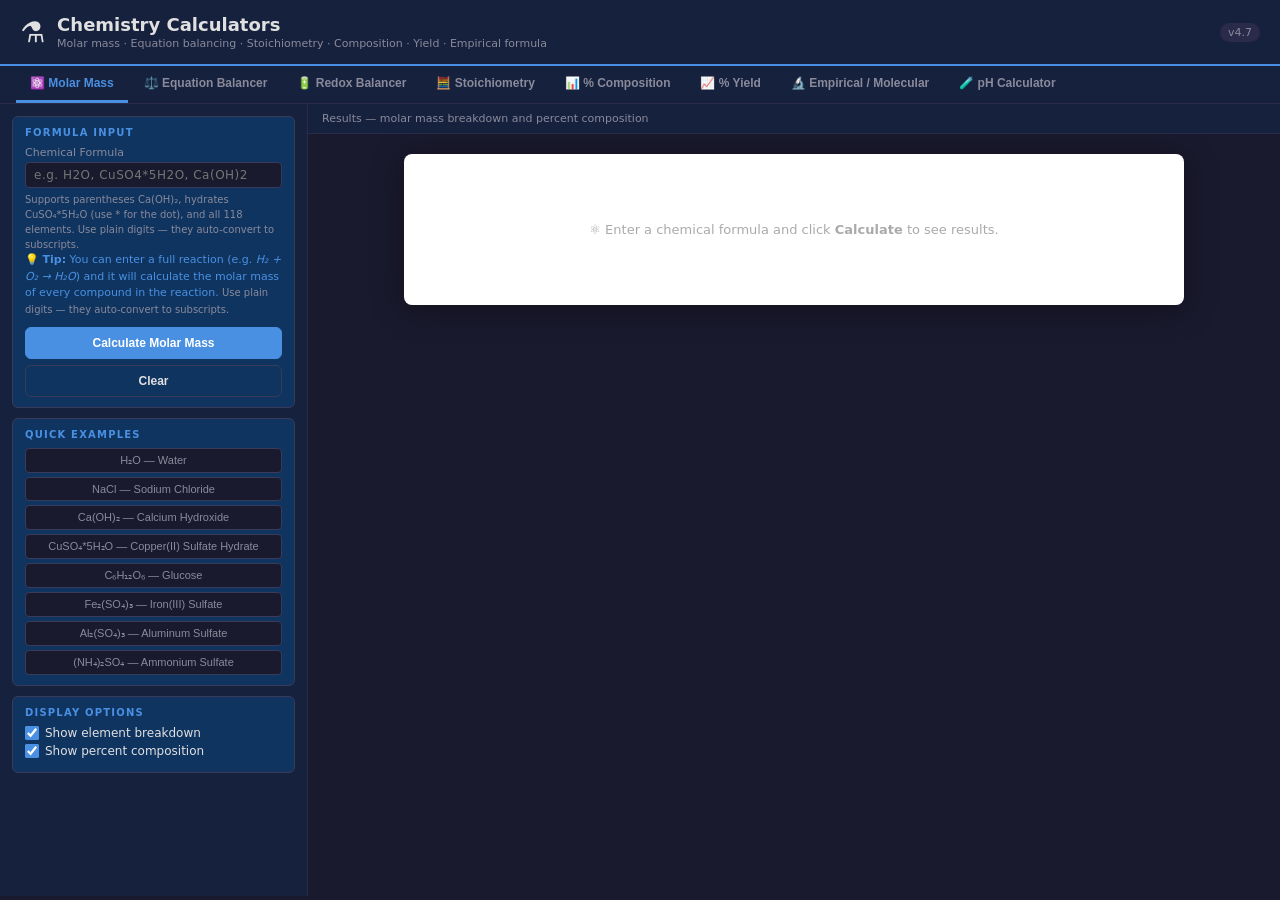
==== index.html @ c06feea4 "Update index.html v4.7" ====
<!-- index.html -->
<!DOCTYPE html>
<html lang="en">
<head>
  <meta charset="UTF-8" />
  <meta name="viewport" content="width=device-width, initial-scale=1.0" />
  <title>Chemistry Calculators</title>
  <link rel="stylesheet" href="styles.css" />
</head>
<body>

<header class="app-header">
  <div class="app-logo">
    <div class="logo-icon">⚗️</div>
    <div class="logo-text">
      <h1>Chemistry Calculators</h1>
      <p>Molar mass · Equation balancing · Stoichiometry · Composition · Yield · Empirical formula</p>
    </div>
  </div>
  <div class="app-version">v4.7</div>
</header>

<nav class="tab-nav">
  <button class="tab-btn active" data-tab="molar-mass">⚛️ Molar Mass</button>
  <button class="tab-btn" data-tab="equation-balancer">⚖️ Equation Balancer</button>
  <button class="tab-btn" data-tab="redox-balancer">🔋 Redox Balancer</button>
  <button class="tab-btn" data-tab="stoichiometry">🧮 Stoichiometry</button>
  <button class="tab-btn" data-tab="percent-composition">📊 % Composition</button>
  <button class="tab-btn" data-tab="percent-yield">📈 % Yield</button>
  <button class="tab-btn" data-tab="empirical-molecular">🔬 Empirical / Molecular</button>
  <button class="tab-btn" data-tab="ph-calculator">🧪 pH Calculator</button>
</nav>

<main class="app-body">

  <section id="tab-molar-mass" class="tab-panel active">
<div class="panel-layout">
  <aside class="controls-panel">

    <div class="control-group">
      <div class="group-title">FORMULA INPUT</div>
      <label>Chemical Formula</label>
      <input type="text" id="mm-formula" class="formula-input"
             placeholder="e.g. H2O, CuSO4*5H2O, Ca(OH)2"
             autocomplete="off" autocorrect="off" spellcheck="false" />
      <div class="mini-note">
        Supports parentheses Ca(OH)₂, hydrates CuSO₄*5H₂O (use * for the dot), and all 118 elements.
        Use plain digits — they auto-convert to subscripts.<br>
        <span style="color:#4a90e2;font-size:11px;">💡 <strong>Tip:</strong> You can enter a full reaction (e.g. <em>H₂ + O₂ → H₂O</em>) and it will calculate the molar mass of every compound in the reaction.</span>
        Use plain digits — they auto-convert to subscripts.
      </div>
      <button class="action-btn primary" onclick="MolarMass.calculate()" style="margin-top:10px;">
        Calculate Molar Mass
      </button>
      <button class="action-btn" onclick="MolarMass.clear()">Clear</button>
    </div>

    <div class="control-group">
      <div class="group-title">QUICK EXAMPLES</div>
      <div style="display:flex;flex-direction:column;gap:4px;">
        <button class="style-btn" onclick="MolarMass.loadExample('H2O')">H₂O — Water</button>
        <button class="style-btn" onclick="MolarMass.loadExample('NaCl')">NaCl — Sodium Chloride</button>
        <button class="style-btn" onclick="MolarMass.loadExample('Ca(OH)2')">Ca(OH)₂ — Calcium Hydroxide</button>
        <button class="style-btn" onclick="MolarMass.loadExample('CuSO4*5H2O')">CuSO₄*5H₂O — Copper(II) Sulfate Hydrate</button>
        <button class="style-btn" onclick="MolarMass.loadExample('C6H12O6')">C₆H₁₂O₆ — Glucose</button>
        <button class="style-btn" onclick="MolarMass.loadExample('Fe2(SO4)3')">Fe₂(SO₄)₃ — Iron(III) Sulfate</button>
        <button class="style-btn" onclick="MolarMass.loadExample('Al2(SO4)3')">Al₂(SO₄)₃ — Aluminum Sulfate</button>
        <button class="style-btn" onclick="MolarMass.loadExample('(NH4)2SO4')">(NH₄)₂SO₄ — Ammonium Sulfate</button>
      </div>
    </div>

    <div class="control-group">
      <div class="group-title">DISPLAY OPTIONS</div>
      <div class="toggle-row">
        <label class="toggle-label">
          <input type="checkbox" id="mm-show-breakdown" checked />
          Show element breakdown
        </label>
      </div>
      <div class="toggle-row">
        <label class="toggle-label">
          <input type="checkbox" id="mm-show-percent" checked />
          Show percent composition
        </label>
      </div>
    </div>

  </aside>

  <div class="preview-panel">
    <div class="preview-label">Results — molar mass breakdown and percent composition</div>
    <div class="results-scroll-wrapper">
      <div class="results-sheet" id="mm-results">
        <div class="placeholder-msg">⚛️ Enter a chemical formula and click <strong>Calculate</strong> to see results.</div>
      </div>
    </div>
  </div>
</div>
  </section>

  <section id="tab-equation-balancer" class="tab-panel">
<div class="panel-layout">
  <aside class="controls-panel">

    <div class="control-group">
      <div class="group-title">EQUATION INPUT</div>
      <div class="mini-note" style="margin-bottom:8px;">
        Paste or type a full equation. Blanks, state symbols, and existing coefficients are ignored automatically.
      </div>
      <textarea id="eb-equation" class="formula-input" rows="4"
        placeholder="e.g. Al4C3 + H2O → CH4 + Al(OH)3"
        autocomplete="off" autocorrect="off" spellcheck="false"
        style="resize:vertical;line-height:1.6;"></textarea>
      <div class="display-divider"></div>
      <button class="action-btn primary" onclick="EqBalancer.balance()">⚖️ Balance Equation</button>
      <button class="action-btn" onclick="EqBalancer.clear()">Clear</button>
    </div>

    <div class="control-group">
      <div class="group-title">QUICK EXAMPLES</div>
      <div style="display:flex;flex-direction:column;gap:4px;">
        <button class="style-btn" onclick="EqBalancer.loadExample('combustion')">Combustion of Methane</button>
        <button class="style-btn" onclick="EqBalancer.loadExample('photosynthesis')">Photosynthesis</button>
        <button class="style-btn" onclick="EqBalancer.loadExample('ironrust')">Iron Rusting</button>
        <button class="style-btn" onclick="EqBalancer.loadExample('haber')">Haber Process (N₂ + H₂)</button>
        <button class="style-btn" onclick="EqBalancer.loadExample('thermite')">Thermite Reaction</button>
        <button class="style-btn" onclick="EqBalancer.loadExample('al4c3')">Al₄C₃ + H₂O (with blanks)</button>
        <button class="style-btn" onclick="EqBalancer.loadExample('fecuso4')">Fe + CuSO₄ (with states)</button>
      </div>
    </div>

    <div class="control-group">
      <div class="group-title">TIPS</div>
      <div class="mini-note">
        • Paste directly from a worksheet — blanks like <strong>___</strong> or <strong>____</strong> are stripped automatically<br>
        • State symbols <strong>(s)</strong>, <strong>(l)</strong>, <strong>(g)</strong>, <strong>(aq)</strong> are ignored<br>
        • Existing coefficients are removed before balancing<br>
        • Use any arrow: <strong>→</strong>, <strong>🡪</strong>, <strong>=&gt;</strong>, or <strong>-&gt;</strong><br>
        • Separate compounds with <strong>+</strong><br>
        • Use parentheses for polyatomic ions: <strong>Ca(OH)2</strong><br>
        • Use <strong>*</strong> for hydrates: <strong>CuSO4*5H2O</strong><br>
        • For redox equations use the <strong>Redox Balancer</strong> tab
      </div>
    </div>

  </aside>

  <div class="preview-panel">
    <div class="preview-label">Results — balanced equation with coefficient verification</div>
    <div class="results-scroll-wrapper">
      <div class="results-sheet" id="eb-results">
        <div class="placeholder-msg">⚖️ Type or paste an equation, then click <strong>Balance Equation</strong>.</div>
      </div>
    </div>
  </div>
</div>
  </section>

  <section id="tab-redox-balancer" class="tab-panel">
<div class="panel-layout">
  <aside class="controls-panel">

    <div class="control-group">
      <div class="group-title">EQUATION INPUT</div>
      <div class="mini-note" style="margin-bottom:8px;">
        Enter the equation below. You can enter either a <strong>molecular equation</strong> (with state symbols) or a <strong>net ionic equation</strong> (with charges in curly braces).
      </div>
      <textarea id="rx-equation" class="formula-input" rows="4"
        placeholder="e.g. Zn(s) + CuSO4(aq) → ZnSO4(aq) + Cu(s)"
        autocomplete="off" autocorrect="off" spellcheck="false"
        style="resize:vertical;line-height:1.6;"></textarea>
      <div class="mini-note" style="margin-top:6px;background:rgba(74,144,226,0.08);border:1px solid rgba(74,144,226,0.2);border-radius:4px;padding:8px;line-height:1.8;overflow:hidden;">
        <strong>Writing ion charges:</strong> Put the charge in curly braces <span style="font-family:'Courier New',monospace;font-size:12px;color:var(--accent);">{ }</span> directly after the formula:<br>
        <span style="font-family:'Courier New',monospace;font-size:11px;color:var(--accent);display:block;word-break:break-all;margin-top:2px;">I3{-1} · S2O3{2-} · Fe{2+} · MnO4{-} · NH4{+}</span>
        <span style="display:block;margin-top:4px;"><strong>State symbols:</strong> <span style="font-family:'Courier New',monospace;font-size:11px;">(s) (l) (g) (aq)</span></span>
        <span style="display:block;"><strong>Arrow:</strong> <span style="font-family:'Courier New',monospace;font-size:11px;">→</span> or <span style="font-family:'Courier New',monospace;font-size:11px;">-></span> &nbsp;|&nbsp; <strong>Submit:</strong> Ctrl+Enter</span>
      </div>
      <div class="display-divider"></div>
      <label>Reaction Medium</label>
      <div class="btn-group" style="margin-top:4px;">
        <button class="style-btn active" id="rx-acid-btn" onclick="RedoxBalancer.setMedium('acidic')">Acidic (H⁺)</button>
        <button class="style-btn" id="rx-base-btn" onclick="RedoxBalancer.setMedium('basic')">Basic (OH⁻)</button>
      </div>
      <div class="display-divider"></div>
      <button class="action-btn primary" onclick="RedoxBalancer.balance()">🔋 Balance Redox Equation</button>
      <button class="action-btn" onclick="RedoxBalancer.clear()">Clear</button>
    </div>

    <div class="control-group">
      <div class="group-title">QUICK EXAMPLES</div>
      <div style="display:flex;flex-direction:column;gap:4px;">
        <button class="style-btn" onclick="RedoxBalancer.loadExample('zncu')">Zn + CuSO₄ (molecular)</button>
        <button class="style-btn" onclick="RedoxBalancer.loadExample('feag')">Cu + AgNO₃ (molecular)</button>
        <button class="style-btn" onclick="RedoxBalancer.loadExample('ironrust')">Fe + HCl (molecular)</button>
        <button class="style-btn" onclick="RedoxBalancer.loadExample('i3s2o3')">I₃⁻ + S₂O₃²⁻ (net ionic)</button>
        <button class="style-btn" onclick="RedoxBalancer.loadExample('femn')">Fe²⁺ + MnO₄⁻ (net ionic)</button>
      </div>
    </div>

    <div class="control-group">
      <div class="group-title">HOW TO ENTER IONS</div>
      <div class="mini-note">
        <strong>Always use curly braces for charges:</strong><br><br>
        <table style="width:100%;font-size:11px;border-collapse:collapse;">
          <tr><td style="color:var(--accent);padding:2px 0;font-family:monospace;">I3{-1}</td><td style="color:var(--text-dim);padding:2px 4px;">triiodide, I<sub>3</sub><sup>−</sup></td></tr>
          <tr><td style="color:var(--accent);padding:2px 0;font-family:monospace;">S2O3{2-}</td><td style="color:var(--text-dim);padding:2px 4px;">thiosulfate, S<sub>2</sub>O<sub>3</sub><sup>2−</sup></td></tr>
          <tr><td style="color:var(--accent);padding:2px 0;font-family:monospace;">MnO4{-}</td><td style="color:var(--text-dim);padding:2px 4px;">permanganate, MnO<sub>4</sub><sup>−</sup></td></tr>
          <tr><td style="color:var(--accent);padding:2px 0;font-family:monospace;">Fe{2+}</td><td style="color:var(--text-dim);padding:2px 4px;">iron(II) ion, Fe<sup>2+</sup></td></tr>
          <tr><td style="color:var(--accent);padding:2px 0;font-family:monospace;">Cr2O7{2-}</td><td style="color:var(--text-dim);padding:2px 4px;">dichromate, Cr<sub>2</sub>O<sub>7</sub><sup>2−</sup></td></tr>
          <tr><td style="color:var(--accent);padding:2px 0;font-family:monospace;">NH4{+}</td><td style="color:var(--text-dim);padding:2px 4px;">ammonium, NH<sub>4</sub><sup>+</sup></td></tr>
        </table>
        <br>Neutral compounds like <span style="color:var(--accent);font-family:monospace;">CuSO4</span>, <span style="color:var(--accent);font-family:monospace;">Fe</span>, <span style="color:var(--accent);font-family:monospace;">H2O</span> need no braces.<br><br>
        • Solubility rules auto-applied to molecular (aq) equations<br>
        • Spectator ions cancelled automatically<br>
        • Fractional oxidation states supported (e.g. I<sub>3</sub><sup>−</sup> = −⅓)
      </div>
    </div>

  </aside>

  <div class="preview-panel">
    <div class="preview-label">Results — step-by-step half-reaction method</div>
    <div class="results-scroll-wrapper">
      <div class="results-sheet" id="rx-results">
        <div class="placeholder-msg">🔋 Enter a molecular equation with state symbols and click <strong>Balance Redox Equation</strong>.</div>
      </div>
    </div>
  </div>
</div>
  </section>

  <section id="tab-stoichiometry" class="tab-panel">
<div class="stoi-fullpage">

  <!-- ── EQUATION INPUT ── -->
  <div class="stoi-section">
    <div class="stoi-section-title">Step 1: Enter Chemical Equation</div>
    <div class="stoi-hint">Paste or type a full equation. Blanks, state symbols, and existing coefficients are stripped automatically.<br>
      <span style="color:#1a56a8;font-size:11px;">
        Examples you can type:<br>
        &nbsp;• <code>H2 + O2 → H2O</code><br>
        &nbsp;• <code>___Al4C3 + ___H2O → ___CH4 + ___Al(OH)3</code><br>
        &nbsp;• <code>Fe(s) + CuSO4(aq) → Fe2(SO4)3(aq) + Cu(s)</code><br>
        &nbsp;• Use <code>→</code> or <code>-></code> for the arrow &nbsp;|&nbsp; Ctrl+Enter to balance
      </span>
    </div>
    <div class="stoi-eq-row">
      <textarea id="stoi-eq-input" class="stoi-eq-textarea formula-input"
        placeholder="e.g. H2 + O2 → H2O   or   ___Al4C3 + ___H2O → ___CH4 + ___Al(OH)3"
        autocomplete="off" autocorrect="off" spellcheck="false" rows="2"></textarea>
      <button class="stoi-balance-btn" onclick="Stoichiometry.balanceStep()">⚖️ Balance</button>
    </div>
    <div id="stoi-balanced-display" style="display:none;">
      <div class="stoi-balanced-label">Balanced Equation:</div>
      <div class="stoi-balanced-eq" id="stoi-balanced-eq"></div>
    </div>
  </div>

  <!-- ── MODE TOGGLE ── -->
  <div class="stoi-section" id="stoi-mode-section" style="display:none;">
    <div class="stoi-section-title">Step 2: Select Calculation Mode</div>
    <div class="stoi-mode-toggle-row">
      <span class="stoi-mode-label" id="stoi-label-standard">Standard Stoichiometry</span>
      <label class="toggle-switch" style="margin:0 10px;">
        <input type="checkbox" id="stoi-mode-chk" onchange="Stoichiometry.onModeToggle()" />
        <span class="toggle-slider"></span>
      </label>
      <span class="stoi-mode-label" id="stoi-label-limiting">Limiting Reactant</span>
    </div>
  </div>

  <!-- ── STANDARD MODE INPUTS ── -->
  <div class="stoi-section" id="stoi-standard-section" style="display:none;">
    <div class="stoi-section-title">Step 3: Enter Known Quantity</div>
    <div class="stoi-input-grid">
      <div class="stoi-input-cell">
        <label class="stoi-lbl">Given Compound</label>
        <select id="stoi-given-sel" class="stoi-select"></select>
      </div>
      <div class="stoi-input-cell">
        <label class="stoi-lbl">Amount</label>
        <input type="number" id="stoi-given-amt" class="stoi-num-input" min="0" step="any" placeholder="0" />
      </div>
      <div class="stoi-input-cell">
        <label class="stoi-lbl">Unit</label>
        <div class="stoi-radio-row">
          <label class="stoi-radio"><input type="radio" name="stoi-unit" value="mol" checked /> mol</label>
          <label class="stoi-radio"><input type="radio" name="stoi-unit" value="g" /> g</label>
          <label class="stoi-radio"><input type="radio" name="stoi-unit" value="kg" /> kg</label>
        </div>
      </div>
      <div class="stoi-input-cell">
        <label class="stoi-lbl">Round to</label>
        <div style="display:flex;align-items:center;gap:6px;">
          <input type="number" id="stoi-sig-figs" class="stoi-num-input" value="4" min="1" max="10" step="1" style="width:60px;" />
          <span style="font-size:12px;color:#8a8a9a;">decimal places</span>
        </div>
      </div>
    </div>
    <button class="stoi-calc-btn" onclick="Stoichiometry.calculateStandard()">🧮 Calculate Stoichiometry</button>
  </div>

  <!-- ── LIMITING MODE INPUTS ── -->
  <div class="stoi-section" id="stoi-limiting-section" style="display:none;">
    <div class="stoi-section-title">Step 3: Enter Available Amounts for Each Reactant</div>
    <div class="stoi-hint">Enter how much of each reactant you have available.</div>
    <div id="stoi-limit-inputs-container"></div>
    <div class="stoi-input-grid" style="margin-top:10px;">
      <div class="stoi-input-cell">
        <label class="stoi-lbl">Round to</label>
        <div style="display:flex;align-items:center;gap:6px;">
          <input type="number" id="stoi-limit-sig-figs" class="stoi-num-input" value="4" min="1" max="10" step="1" style="width:60px;" />
          <span style="font-size:12px;color:#8a8a9a;">decimal places</span>
        </div>
      </div>
    </div>
    <button class="stoi-calc-btn" onclick="Stoichiometry.calculateLimiting()">🧮 Calculate Limiting Reactant</button>
  </div>

  <!-- ── RESULTS ── -->
  <div id="stoi-results-section" style="display:none;">
    <div class="stoi-section">
      <div id="stoi-results-content"></div>
      <div style="margin-top:12px;text-align:right;">
        <button class="stoi-export-btn" onclick="Stoichiometry.exportPNG()">⬇ Export Results as PNG</button>
      </div>
    </div>
  </div>

  <!-- ── PERCENT YIELD ── -->
  <div class="stoi-section" style="margin-top:4px;" id="py-stoi-section">
    <div class="stoi-section-title">📈 Percent Yield Calculator</div>

    <!-- Shown after stoichiometry runs -->
    <div id="py-from-stoi" style="display:none;">
      <div class="stoi-hint" style="margin-bottom:10px;">
        Theoretical yields from your stoichiometry calculation are shown below.
        Enter the <strong>actual yield</strong> for each product to calculate % yield.
      </div>
      <div id="py-product-table"></div>
      <button class="stoi-calc-btn" onclick="Stoichiometry.pyCalcFromStoi()" style="margin-top:10px;">📈 Calculate % Yield</button>
      <div id="py-stoi-results" style="margin-top:12px;"></div>
      <div style="margin-top:8px;">
        <button class="stoi-export-btn" onclick="Stoichiometry.pySetManual()" style="font-size:11px;">
          ✏️ Switch to manual entry instead
        </button>
      </div>
    </div>

    <!-- Manual entry (default, or when no stoichiometry data) -->
    <div id="py-manual" style="display:none;">
      <div class="stoi-hint">Enter any two values to solve for the third.</div>
      <div style="display:flex;gap:8px;flex-wrap:wrap;margin-bottom:12px;">
        <button class="style-btn active" id="py-mode-yield"       onclick="Stoichiometry.pySetMode('yield')"       style="flex:1;min-width:120px;">Solve: % Yield</button>
        <button class="style-btn"        id="py-mode-actual"      onclick="Stoichiometry.pySetMode('actual')"      style="flex:1;min-width:120px;">Solve: Actual Yield</button>
        <button class="style-btn"        id="py-mode-theoretical" onclick="Stoichiometry.pySetMode('theoretical')" style="flex:1;min-width:120px;">Solve: Theoretical Yield</button>
      </div>
      <div id="py-fields-stoi"></div>
      <button class="stoi-calc-btn" onclick="Stoichiometry.pyCalculate()" style="margin-top:8px;">📈 Calculate % Yield</button>
      <div id="py-results-stoi" style="margin-top:12px;"></div>
    </div>

    <!-- Placeholder before any calculation -->
    <div id="py-placeholder">
      <div class="stoi-hint" style="color:#888;">
        Run a stoichiometry calculation above and the theoretical yields will appear here automatically —
        or use manual entry below.
      </div>
      <button class="stoi-calc-btn" onclick="Stoichiometry.pySetManual()" style="margin-top:10px;background:#555;">✏️ Enter Yields Manually</button>
    </div>
  </div>

</div>
  </section>

  <section id="tab-percent-composition" class="tab-panel">
<div class="panel-layout">
  <aside class="controls-panel">

    <div class="control-group">
      <div class="group-title">FORMULA INPUT</div>
      <label>Chemical Formula</label>
      <input type="text" id="pc-formula" class="formula-input"
             placeholder="e.g. H2O, Fe2O3, CuSO4*5H2O"
             autocomplete="off" spellcheck="false" />
      <div class="mini-note">Use * for hydrates: CuSO₄*5H₂O</div>
      <button class="action-btn primary" onclick="PercentComposition.calculate()" style="margin-top:10px;">
        📊 Calculate % Composition
      </button>
      <button class="action-btn" onclick="PercentComposition.clear()">Clear</button>
    </div>

    <div class="control-group">
      <div class="group-title">QUICK EXAMPLES</div>
      <div style="display:flex;flex-direction:column;gap:4px;">
        <button class="style-btn" onclick="PercentComposition.loadExample('H2O')">H₂O — Water</button>
        <button class="style-btn" onclick="PercentComposition.loadExample('CO2')">CO₂ — Carbon Dioxide</button>
        <button class="style-btn" onclick="PercentComposition.loadExample('Fe2O3')">Fe₂O₃ — Iron(III) Oxide</button>
        <button class="style-btn" onclick="PercentComposition.loadExample('C6H12O6')">C₆H₁₂O₆ — Glucose</button>
        <button class="style-btn" onclick="PercentComposition.loadExample('Ca3(PO4)2')">Ca₃(PO₄)₂ — Calcium Phosphate</button>
        <button class="style-btn" onclick="PercentComposition.loadExample('(NH4)2SO4')">(NH₄)₂SO₄ — Ammonium Sulfate</button>
      </div>
    </div>

    <div class="control-group">
      <div class="group-title">ABOUT</div>
      <div class="mini-note">
        Percent composition tells you the percentage by mass of each element in a compound.<br><br>
        <strong>Formula:</strong><br>
        % = (mass of element / molar mass) × 100
      </div>
    </div>

  </aside>

  <div class="preview-panel">
    <div class="preview-label">Results — percent composition by mass</div>
    <div class="results-scroll-wrapper">
      <div class="results-sheet" id="pc-results">
        <div class="placeholder-msg">📊 Enter a chemical formula and click <strong>Calculate % Composition</strong>.</div>
      </div>
    </div>
  </div>
</div>
  </section>

  <section id="tab-percent-yield" class="tab-panel">
<div class="panel-layout">
  <aside class="controls-panel">
    <div class="control-group">
      <div class="group-title">CALCULATION MODE</div>
      <label>Solve For</label>
      <div class="btn-group" style="margin-top:4px;">
        <button class="style-btn active" id="py-mode-yield"        onclick="PercentYield.setMode('yield')">% Yield</button>
        <button class="style-btn"        id="py-mode-actual"       onclick="PercentYield.setMode('actual')">Actual Yield</button>
        <button class="style-btn"        id="py-mode-theoretical"  onclick="PercentYield.setMode('theoretical')">Theoretical Yield</button>
      </div>
    </div>
    <div class="control-group" id="py-fields"><!-- Dynamically built --></div>
    <button class="action-btn primary" onclick="PercentYield.calculate()" style="margin-top:4px;">📈 Calculate</button>
    <button class="action-btn" onclick="PercentYield.clear()">Clear</button>
    <div class="control-group">
      <div class="group-title">ABOUT</div>
      <div class="mini-note">
        <strong>% Yield = (Actual / Theoretical) × 100</strong><br><br>
        • <strong>Theoretical yield</strong> — maximum possible based on stoichiometry<br>
        • <strong>Actual yield</strong> — amount collected from the experiment<br>
        • <strong>% Yield</strong> — how efficient the reaction was<br><br>
        Enter any two values to solve for the third.
      </div>
    </div>
    <div class="control-group">
      <div class="group-title">QUICK EXAMPLES</div>
      <div style="display:flex;flex-direction:column;gap:4px;">
        <button class="style-btn" onclick="PercentYield.loadExample('ex1')">Actual=4.6g, Theoretical=5.0g</button>
        <button class="style-btn" onclick="PercentYield.loadExample('ex2')">% Yield=85%, Theoretical=12.0g</button>
        <button class="style-btn" onclick="PercentYield.loadExample('ex3')">Actual=9.8g, % Yield=72%</button>
      </div>
    </div>
  </aside>
  <div class="preview-panel">
    <div class="preview-label">Results — percent yield calculation</div>
    <div class="results-scroll-wrapper">
      <div class="results-sheet" id="py-results">
        <div class="placeholder-msg">📈 Select what to solve for, enter two known values, and click <strong>Calculate</strong>.</div>
      </div>
    </div>
  </div>
</div>
  </section>

  <section id="tab-empirical-molecular" class="tab-panel">
<div class="panel-layout">
  <aside class="controls-panel">

    <div class="control-group">
      <div class="group-title">INPUT MODE</div>
      <div class="btn-group">
        <button class="style-btn active" id="em-mode-pct"  onclick="EmpiricalMolecular.setMode('percent')">% by Mass</button>
        <button class="style-btn" id="em-mode-mass" onclick="EmpiricalMolecular.setMode('mass')">Actual Mass (g)</button>
      </div>
      <div class="mini-note" id="em-mode-note" style="margin-top:6px;">
        Enter the percent by mass of each element. Values should add up to ~100%.
      </div>
    </div>

    <div class="control-group">
      <div class="group-title">ELEMENT DATA</div>
      <div style="display:grid;grid-template-columns:60px 1fr 28px;gap:4px;margin-bottom:4px;">
        <span style="font-size:10px;color:var(--text-dim);font-weight:700;text-transform:uppercase;letter-spacing:0.5px;">Element</span>
        <span style="font-size:10px;color:var(--text-dim);font-weight:700;text-transform:uppercase;letter-spacing:0.5px;" id="em-col-header">% by Mass</span>
        <span></span>
      </div>
      <div id="em-element-rows"></div>
      <button class="action-btn" onclick="EmpiricalMolecular.addRow()">＋ Add Element</button>
    </div>

    <div class="control-group">
      <div class="group-title">MOLECULAR FORMULA (optional)</div>
      <div class="mini-note" style="margin-bottom:6px;">If you know the molar mass of the compound, enter it to also find the molecular formula.</div>
      <label>Molar Mass of Compound (g/mol)</label>
      <input type="number" id="em-molar-mass" placeholder="e.g. 180" min="0" step="0.001" />
      <div class="mini-note">Leave blank to calculate empirical formula only.</div>
    </div>

    <button class="action-btn primary" onclick="EmpiricalMolecular.calculate()">🔬 Calculate</button>
    <button class="action-btn" onclick="EmpiricalMolecular.clear()">Clear</button>

    <div class="control-group">
      <div class="group-title">QUICK EXAMPLES</div>
      <div style="display:flex;flex-direction:column;gap:4px;">
        <button class="style-btn" onclick="EmpiricalMolecular.loadExample('water')">H₂O from % mass</button>
        <button class="style-btn" onclick="EmpiricalMolecular.loadExample('glucose')">Glucose (C₆H₁₂O₆)</button>
        <button class="style-btn" onclick="EmpiricalMolecular.loadExample('empirical')">CH₂ (empirical only)</button>
        <button class="style-btn" onclick="EmpiricalMolecular.loadExample('feo')">Iron Oxide</button>
      </div>
    </div>

  </aside>

  <div class="preview-panel">
    <div class="preview-label">Results — empirical and molecular formula from composition data</div>
    <div class="results-scroll-wrapper">
      <div class="results-sheet" id="em-results">
        <div class="placeholder-msg">🔬 Enter element data and click <strong>Calculate</strong> to find the empirical formula.</div>
      </div>
    </div>
  </div>
</div>
  </section>

  <section id="tab-ph-calculator" class="tab-panel">
<div class="panel-layout">
  <aside class="controls-panel">

    <div class="control-group">
      <div class="group-title">CALCULATION MODE</div>
      <div style="display:flex;flex-direction:column;gap:4px;">
        <button class="style-btn active" id="ph-mode-smart"       onclick="PhCalculator.setMode('smart')" style="background:var(--accent);color:#fff;border-color:var(--accent);">🔍 Smart Mode</button>
        <div class="display-divider" style="margin:2px 0;"></div>
        <button class="style-btn"        id="ph-mode-strong-acid"  onclick="PhCalculator.setMode('strong-acid')">Strong Acid</button>
        <button class="style-btn"        id="ph-mode-strong-base"  onclick="PhCalculator.setMode('strong-base')">Strong Base</button>
        <button class="style-btn"        id="ph-mode-weak-acid"    onclick="PhCalculator.setMode('weak-acid')">Weak Acid</button>
        <button class="style-btn"        id="ph-mode-weak-base"    onclick="PhCalculator.setMode('weak-base')">Weak Base</button>
        <button class="style-btn"        id="ph-mode-buffer"       onclick="PhCalculator.setMode('buffer')">Buffer Solution</button>
        <button class="style-btn"        id="ph-mode-titration"    onclick="PhCalculator.setMode('titration')">Titration Curve</button>
      </div>
    </div>

    <div class="control-group">
      <div class="group-title">INPUTS</div>
      <div id="ph-input-fields"></div>
    </div>

    <button class="action-btn primary" onclick="PhCalculator.calculate()">🧪 Calculate</button>
    <button class="action-btn" onclick="PhCalculator.clearAll()">Clear</button>

    <div class="control-group">
      <div class="group-title">REFERENCE</div>
      <div class="mini-note">
        <strong>Key relationships:</strong><br>
        pH + pOH = 14.00<br>
        Ka × Kb = Kw = 1.0 × 10⁻¹⁴<br>
        pKa + pKb = 14.00<br>
        pH = −log[H₃O⁺]<br>
        pOH = −log[OH⁻]<br><br>
        <strong>Scientific notation:</strong><br>
        Enter 1.8 × 10⁻⁵ as <code>1.8e-5</code>
      </div>
    </div>

  </aside>

  <div class="preview-panel">
    <div class="preview-label">Results — pH, pOH, Ka, Kb, and step-by-step solution</div>
    <div class="results-scroll-wrapper">
      <div class="results-sheet" id="ph-results">
        <div class="placeholder-msg">🧪 Select a calculation mode, fill in the fields, and click <strong>Calculate</strong>.</div>
      </div>
    </div>
  </div>
</div>
  </section>

</main>

<div id="alert-container"></div>

<script src="formula-parser.js"></script>
<script src="app.js"></script>
<script src="molar-mass.js"></script>
<script src="equation-balancer.js"></script>
<script src="redox-engine.js"></script>
<script src="redox-balancer.js"></script>
<script src="stoichiometry.js"></script>
<script src="percent-composition.js"></script>
<script src="percent-yield.js"></script>
<script src="empirical-molecular.js"></script>
<script src="color-picker.js"></script>
<script src="ph-calculator.js"></script>

</body>
</html>
---- styles.css ----
/* styles.css */
:root {
  --bg: #1a1a2e;
  --surface: #16213e;
  --surface2: #0f3460;
  --accent: #4a90e2;
  --accent2: #e94560;
  --text: #e0e0e0;
  --text-dim: #8a8a9a;
  --border: #2a2a4a;
  --border2: #3a3a5a;
  --green: #4caf50;
  --yellow: #ffc107;
  --red: #ef5350;
  --radius: 6px;
}

* { box-sizing: border-box; margin: 0; padding: 0; }
sub, sup { font-size: 75%; line-height: 0; position: relative; vertical-align: baseline; }
sub { bottom: -0.25em; }
sup { top: -0.5em; }

body {
  background: var(--bg);
  color: var(--text);
  font-family: 'Segoe UI', system-ui, sans-serif;
  font-size: 13px;
  min-height: 100vh;
}

/* ── HEADER ── */
.app-header {
  background: var(--surface);
  border-bottom: 2px solid var(--accent);
  padding: 14px 20px;
  display: flex;
  align-items: center;
  justify-content: space-between;
}
.app-logo { display: flex; align-items: center; gap: 12px; }
.logo-icon { font-size: 28px; }
.logo-text h1 { font-size: 18px; font-weight: 700; color: var(--text); }
.logo-text p { font-size: 11px; color: var(--text-dim); margin-top: 2px; }
.app-version {
  font-size: 11px; color: var(--text-dim);
  background: var(--border); padding: 3px 8px; border-radius: 10px;
}

/* ── TAB NAV ── */
.tab-nav {
  background: var(--surface);
  border-bottom: 1px solid var(--border);
  padding: 0 16px;
  display: flex;
  gap: 2px;
  overflow-x: auto;
  flex-shrink: 0;
}
.tab-nav::-webkit-scrollbar { height: 3px; }
.tab-nav::-webkit-scrollbar-thumb { background: var(--border2); border-radius: 2px; }

.tab-btn {
  background: none;
  border: none;
  border-bottom: 3px solid transparent;
  color: var(--text-dim);
  font-size: 12px;
  font-weight: 600;
  padding: 10px 14px;
  cursor: pointer;
  white-space: nowrap;
  transition: color 0.15s, border-color 0.15s;
}
.tab-btn:hover { color: var(--text); }
.tab-btn.active { color: var(--accent); border-bottom-color: var(--accent); }

/* ── APP BODY ── */
.app-body {
  height: calc(100vh - 65px - 43px);
  overflow: hidden;
}

.tab-panel { display: none; height: 100%; overflow: hidden; }
.tab-panel.active { display: block; }
.tab-panel > div { height: 100%; }

/* Stoichiometry tab scrolls instead of clipping */
#tab-stoichiometry { overflow-y: auto; }
#tab-stoichiometry > div { height: auto; min-height: 100%; }

/* ── PANEL LAYOUT ── */
.panel-layout {
  display: flex;
  height: 100%;
  overflow: hidden;
}

/* ── SIDEBAR ── */
.controls-panel {
  width: 308px;
  min-width: 308px;
  background: var(--surface);
  border-right: 1px solid var(--border);
  overflow-y: scroll;
  padding: 12px;
  display: flex;
  flex-direction: column;
  gap: 10px;
}
.controls-panel::-webkit-scrollbar { width: 6px; }
.controls-panel::-webkit-scrollbar-track { background: rgba(0,0,0,0.3); border-radius: 3px; }
.controls-panel::-webkit-scrollbar-thumb { background: var(--border2); border-radius: 3px; }
.controls-panel::-webkit-scrollbar-thumb:hover { background: var(--accent); }

/* ── CONTROL GROUPS ── */
.control-group {
  background: var(--surface2);
  border: 1px solid var(--border2);
  border-radius: var(--radius);
  padding: 10px 12px;
}
.group-title {
  font-size: 10px;
  font-weight: 700;
  letter-spacing: 1.2px;
  color: var(--accent);
  margin-bottom: 8px;
  text-transform: uppercase;
}

label {
  display: block;
  font-size: 11px;
  color: var(--text-dim);
  margin-bottom: 3px;
  margin-top: 6px;
}
label:first-of-type { margin-top: 0; }

input[type="number"],
input[type="text"],
select,
textarea {
  width: 100%;
  background: var(--bg);
  border: 1px solid var(--border2);
  border-radius: 4px;
  color: var(--text);
  font-size: 12px;
  padding: 5px 8px;
  outline: none;
  font-family: inherit;
}
input[type="number"]:focus,
input[type="text"]:focus,
select:focus,
textarea:focus { border-color: var(--accent); }
select option { background: var(--bg); }
textarea { resize: vertical; min-height: 60px; }

.two-col { display: grid; grid-template-columns: 1fr 1fr; gap: 8px; }
.three-col { display: grid; grid-template-columns: 1fr 1fr 1fr; gap: 6px; }

.slider-input-row { display: flex; align-items: center; gap: 6px; }
.slider-input-row input[type="range"] { flex: 1; accent-color: var(--accent); min-width: 0; }
.slider-input-row input[type="number"] { width: 54px; min-width: 54px; flex-shrink: 0; }

.toggle-label {
  display: flex;
  align-items: center;
  gap: 6px;
  font-size: 12px;
  color: var(--text);
  cursor: pointer;
}
.toggle-label input[type="checkbox"] { accent-color: var(--accent); width: 14px; height: 14px; }
.toggle-row { margin-bottom: 4px; }

/* ── BUTTONS ── */
.action-btn {
  width: 100%;
  background: var(--surface2);
  border: 1px solid var(--border2);
  color: var(--text);
  border-radius: var(--radius);
  padding: 8px;
  font-size: 12px;
  font-weight: 600;
  cursor: pointer;
  margin-top: 6px;
  transition: background 0.15s;
}
.action-btn:hover { background: var(--border2); }
.action-btn.primary {
  background: var(--accent);
  color: #fff;
  border-color: var(--accent);
}
.action-btn.primary:hover { background: #357abd; }
.action-btn.danger {
  background: var(--accent2);
  color: #fff;
  border-color: var(--accent2);
}
.action-btn.danger:hover { background: #c73652; }

.btn-group { display: flex; gap: 5px; flex-wrap: wrap; }
.style-btn {
  flex: 1;
  background: var(--bg);
  border: 1px solid var(--border2);
  color: var(--text-dim);
  border-radius: 4px;
  padding: 5px 6px;
  font-size: 11px;
  cursor: pointer;
  transition: all 0.1s;
}
.style-btn:hover { border-color: var(--accent); color: var(--accent); }
.style-btn.active { background: var(--accent); color: #fff; border-color: var(--accent); }

/* ── DIVIDER ── */
.display-divider { height: 1px; background: var(--border); margin: 8px 0; }
.mini-note { font-size: 10px; color: var(--text-dim); margin-top: 4px; line-height: 1.5; }

/* ── FORMULA INPUT SPECIAL ── */
.formula-input {
  font-family: 'Courier New', monospace;
  font-size: 13px;
  letter-spacing: 0.5px;
}

/* ── PREVIEW PANEL ── */
.preview-panel {
  flex: 1;
  display: flex;
  flex-direction: column;
  overflow: hidden;
  background: var(--bg);
}
.preview-label {
  padding: 8px 14px;
  font-size: 11px;
  color: var(--text-dim);
  background: var(--surface);
  border-bottom: 1px solid var(--border);
  flex-shrink: 0;
}
.results-scroll-wrapper {
  flex: 1;
  overflow: auto;
  padding: 20px;
  display: flex;
  align-items: flex-start;
  justify-content: center;
}

/* ── RESULTS SHEET ── */
.results-sheet {
  background: #ffffff;
  color: #111;
  border-radius: 8px;
  padding: 28px 32px;
  min-width: 480px;
  max-width: 780px;
  width: 100%;
  box-shadow: 0 4px 32px rgba(0,0,0,0.4);
  font-family: 'Segoe UI', system-ui, sans-serif;
}

.results-sheet h2 {
  font-size: 16px;
  font-weight: 700;
  color: #111;
  margin-bottom: 16px;
  padding-bottom: 10px;
  border-bottom: 2px solid #e0e0e0;
  display: flex;
  align-items: center;
  gap: 8px;
}

.results-sheet .placeholder-msg {
  color: #aaa;
  font-size: 13px;
  text-align: center;
  padding: 40px 0;
}

/* Result table */
.result-table {
  width: 100%;
  border-collapse: collapse;
  margin-top: 8px;
  font-size: 13px;
}
.result-table th {
  background: #f0f4fa;
  color: #333;
  font-weight: 700;
  font-size: 11px;
  text-transform: uppercase;
  letter-spacing: 0.6px;
  padding: 8px 10px;
  text-align: left;
  border-bottom: 2px solid #d0d8e8;
}
.result-table td {
  padding: 8px 10px;
  border-bottom: 1px solid #eee;
  color: #222;
  vertical-align: top;
}
.result-table tr:last-child td { border-bottom: none; }
.result-table tr:hover td { background: #f7f9ff; }
.result-table .mono { font-family: 'Courier New', monospace; font-size: 13px; }
.result-table .num { font-weight: 700; color: #1a56a8; }
.result-table .total-row td { background: #eef3fb; font-weight: 700; border-top: 2px solid #c8d5ee; }

/* Result badge */
.result-badge {
  display: inline-block;
  padding: 4px 10px;
  border-radius: 12px;
  font-size: 11px;
  font-weight: 700;
}
.result-badge.green { background: #e8f5e9; color: #2e7d32; }
.result-badge.blue  { background: #e3f0ff; color: #1a56a8; }
.result-badge.red   { background: #fde8e8; color: #b71c1c; }
.result-badge.yellow { background: #fff8e1; color: #856404; }

/* Result answer box */
.answer-box {
  background: #f0f4fa;
  border: 2px solid #c8d5ee;
  border-radius: 6px;
  padding: 14px 18px;
  margin-top: 12px;
  display: flex;
  align-items: baseline;
  gap: 10px;
  flex-wrap: wrap;
}
.answer-box .answer-label { font-size: 12px; color: #555; font-weight: 600; }
.answer-box .answer-value { font-size: 22px; font-weight: 700; color: #1a56a8; }
.answer-box .answer-unit  { font-size: 14px; color: #555; }

/* Equation display */
.equation-display {
  background: #f8f9ff;
  border: 1px solid #dde3f0;
  border-radius: 6px;
  padding: 12px 16px;
  margin-top: 10px;
  font-size: 15px;
  font-family: 'Courier New', monospace;
  color: #1a56a8;
  font-weight: 600;
  text-align: center;
  word-break: break-all;
}

/* Step-by-step cards */
.step-card {
  background: #f8f9ff;
  border: 1px solid #dde3f0;
  border-left: 4px solid var(--accent);
  border-radius: 4px;
  padding: 10px 14px;
  margin-top: 8px;
  font-size: 12px;
}
.step-card .step-title {
  font-weight: 700;
  color: #1a56a8;
  margin-bottom: 4px;
  font-size: 12px;
  text-transform: uppercase;
  letter-spacing: 0.4px;
}
.step-card .step-eq {
  font-family: 'Courier New', monospace;
  color: #222;
  font-size: 13px;
  margin-top: 3px;
}

/* Section heading within results */
.results-section-title {
  font-size: 12px;
  font-weight: 700;
  color: #444;
  text-transform: uppercase;
  letter-spacing: 0.6px;
  margin: 16px 0 6px;
  padding-bottom: 4px;
  border-bottom: 1px solid #e0e0e0;
}

/* ── COMPOUND ROW (formula entry rows) ── */
.formula-row {
  display: flex;
  align-items: center;
  gap: 5px;
  margin-bottom: 5px;
}
.formula-row input { flex: 1; }
.formula-row .del-btn {
  background: none;
  border: none;
  color: var(--text-dim);
  cursor: pointer;
  font-size: 16px;
  padding: 0 2px;
  flex-shrink: 0;
  line-height: 1;
}
.formula-row .del-btn:hover { color: var(--red); }
.formula-row .role-badge {
  font-size: 9px;
  font-weight: 700;
  text-transform: uppercase;
  letter-spacing: 0.5px;
  padding: 2px 5px;
  border-radius: 3px;
  flex-shrink: 0;
}
.role-badge.reactant { background: rgba(233,69,96,0.2); color: #e94560; border: 1px solid rgba(233,69,96,0.3); }
.role-badge.product  { background: rgba(74,144,226,0.2); color: #4a90e2; border: 1px solid rgba(74,144,226,0.3); }

/* ── ELEMENT ROWS (empirical formula inputs) ── */
.element-row {
  display: grid;
  grid-template-columns: 60px 1fr 28px;
  gap: 5px;
  align-items: center;
  margin-bottom: 4px;
}

/* ── ALERT ── */
.styled-alert {
  position: fixed;
  top: 20px;
  left: 50%;
  transform: translateX(-50%);
  background: var(--surface2);
  border: 1px solid var(--accent);
  color: var(--text);
  border-radius: var(--radius);
  padding: 10px 20px;
  font-size: 13px;
  z-index: 9999;
  box-shadow: 0 4px 20px rgba(0,0,0,0.4);
  animation: fadeInDown 0.2s ease;
  pointer-events: none;
}
.styled-alert.error { border-color: var(--red); }
@keyframes fadeInDown {
  from { opacity: 0; transform: translateX(-50%) translateY(-10px); }
  to   { opacity: 1; transform: translateX(-50%) translateY(0); }
}

/* ── TOGGLE SWITCH ── */
.toggle-switch-row {
  display: flex;
  align-items: center;
  gap: 10px;
  margin-bottom: 4px;
}
.toggle-switch {
  position: relative;
  display: inline-block;
  width: 38px;
  height: 20px;
  flex-shrink: 0;
}
.toggle-switch input { opacity: 0; width: 0; height: 0; }
.toggle-slider {
  position: absolute;
  inset: 0;
  background: var(--border2);
  border-radius: 20px;
  cursor: pointer;
  transition: 0.2s;
}
.toggle-slider:before {
  content: '';
  position: absolute;
  width: 14px; height: 14px;
  left: 3px; top: 3px;
  background: #fff;
  border-radius: 50%;
  transition: 0.2s;
}
.toggle-switch input:checked + .toggle-slider { background: var(--accent); }
.toggle-switch input:checked + .toggle-slider:before { transform: translateX(18px); }
.toggle-switch-label { font-size: 12px; color: var(--text); }

/* ── MISC ── */
.section-label {
  font-size: 10px;
  color: var(--text-dim);
  font-weight: 700;
  text-transform: uppercase;
  letter-spacing: 0.5px;
  margin: 6px 0 4px;
}
.badge-row { display: flex; gap: 6px; flex-wrap: wrap; margin-top: 6px; }
.info-pill {
  font-size: 11px;
  background: rgba(74,144,226,0.12);
  border: 1px solid rgba(74,144,226,0.25);
  color: var(--accent);
  padding: 3px 8px;
  border-radius: 10px;
}

/* ═══════════════════════════════════════
   REDOX BALANCER SPECIFIC STYLES
═══════════════════════════════════════ */

/* Step cards */
.rx-step-card {
  background: #fff;
  border: 1px solid #dde3f0;
  border-radius: 8px;
  margin-bottom: 14px;
  overflow: hidden;
}
.rx-step-header {
  display: flex;
  align-items: center;
  gap: 10px;
  background: #f0f4fa;
  padding: 9px 14px;
  border-bottom: 1px solid #dde3f0;
}
.rx-step-num {
  background: #1a56a8;
  color: #fff;
  font-size: 10px;
  font-weight: 700;
  padding: 2px 7px;
  border-radius: 10px;
  flex-shrink: 0;
  letter-spacing: 0.3px;
}
.rx-step-title {
  font-size: 13px;
  font-weight: 700;
  color: #1a2a4a;
}
.rx-step-body {
  padding: 14px 16px;
}

/* Equation display */
.rx-eq {
  font-family: 'Courier New', monospace;
  font-size: 14px;
  color: #1a2a4a;
  background: #f8f9ff;
  border: 1px solid #dde3f0;
  border-radius: 5px;
  padding: 10px 14px;
  margin: 6px 0;
  line-height: 2.2;
}
.rx-annotated {
  line-height: 2.8;
}

/* Oxidation number annotation above formula */
.rx-on-wrap {
  display: inline-flex;
  flex-direction: column;
  align-items: center;
  margin: 0 2px;
  vertical-align: bottom;
}
.rx-on-num {
  font-size: 10px;
  font-weight: 700;
  color: #1a56a8;
  line-height: 1;
  margin-bottom: 1px;
  font-family: 'Segoe UI', sans-serif;
}

/* Notes and annotations */
.rx-note {
  font-size: 12px;
  color: #555;
  margin: 5px 0;
  line-height: 1.6;
}

/* Sub-steps within a step card */
.rx-substep {
  background: #f8f9ff;
  border: 1px solid #e8edf8;
  border-radius: 5px;
  padding: 10px 14px;
  margin-bottom: 8px;
}
.rx-substep-label {
  font-size: 11px;
  font-weight: 700;
  text-transform: uppercase;
  letter-spacing: 0.5px;
  margin-bottom: 5px;
}

/* Final half-reaction display box */
.rx-final-hr {
  background: #f0f6ff;
  border: 2px solid #4a90e2;
  border-radius: 6px;
  padding: 12px 14px;
  margin-top: 10px;
}
.rx-final-hr.ox-border { border-color: #e94560; background: #fff5f7; }
.rx-final-hr.red-border { border-color: #4a90e2; background: #f0f6ff; }

/* Half-reaction split layout */
.rx-half-split {
  display: grid;
  grid-template-columns: 1fr 1fr;
  gap: 12px;
  margin-top: 6px;
}
.rx-half-block {
  background: #f8f9ff;
  border: 1px solid #dde3f0;
  border-radius: 6px;
  padding: 12px;
}
.rx-half-label {
  font-size: 11px;
  font-weight: 700;
  margin-bottom: 6px;
}

/* Redox diagram (oxidized/reduced visual) */
.rx-diagram {
  background: #f8f9ff;
  border: 1px solid #dde3f0;
  border-radius: 6px;
  padding: 14px;
  margin: 8px 0;
}
.rx-arrow-row {
  display: flex;
  flex-direction: column;
  align-items: center;
  gap: 6px;
}
.rx-diagram-eq {
  display: flex;
  align-items: center;
  gap: 6px;
  font-size: 15px;
  font-family: 'Courier New', monospace;
  padding: 8px 12px;
  background: #fff;
  border: 1px solid #e0e6f0;
  border-radius: 5px;
}
.rx-arrow-label {
  font-size: 11px;
  font-weight: 700;
  text-transform: uppercase;
  letter-spacing: 0.5px;
}
.rx-dim { color: #888; }

/* Species highlight boxes */
.rx-hl {
  padding: 2px 6px;
  border-radius: 4px;
  font-weight: 700;
}
.ox-hl  { background: rgba(233,69,96,0.12); color: #c0293f; border: 1px solid rgba(233,69,96,0.25); }
.red-hl { background: rgba(74,144,226,0.12); color: #1a56a8; border: 1px solid rgba(74,144,226,0.25); }

/* Color helpers */
.ox-color  { color: #c0293f; }
.red-color { color: #1a56a8; }

/* ═══════════════════════════════════════
   STOICHIOMETRY FULL-PAGE LAYOUT
═══════════════════════════════════════ */

/* Outer wrapper — dark background matching the rest of the app */
#tab-stoichiometry {
  background: var(--bg);
}

.stoi-fullpage {
  max-width: 900px;
  margin: 0 auto;
  padding: 20px 24px 40px;
  display: flex;
  flex-direction: column;
  gap: 0;
}

.stoi-section {
  background: #ffffff;
  border: 1px solid #dde3f0;
  border-radius: 8px;
  padding: 18px 22px;
  margin-bottom: 14px;
}

.stoi-section-title {
  font-size: 14px;
  font-weight: 700;
  color: #1a2a4a;
  margin-bottom: 10px;
  padding-bottom: 8px;
  border-bottom: 2px solid #e8edf8;
}

.stoi-hint {
  font-size: 12px;
  color: #666;
  margin-bottom: 10px;
  line-height: 1.5;
}

/* Equation input row */
.stoi-eq-row {
  display: flex;
  gap: 10px;
  align-items: flex-start;
}
.stoi-eq-textarea {
  flex: 1;
  resize: vertical;
  min-height: 52px;
  font-size: 14px;
  line-height: 1.6;
  background: #fff !important;
  border: 2px solid #c8d5ee !important;
  border-radius: 6px;
  color: #111 !important;
  padding: 8px 12px;
}
.stoi-eq-textarea:focus { border-color: #4a90e2 !important; outline: none; }

/* Override global dark input styles inside stoichiometry sections */
.stoi-section input[type="number"],
.stoi-section input[type="text"],
.stoi-section select {
  background: #fff !important;
  border-color: #c8d5ee !important;
  color: #111 !important;
}
.stoi-section input[type="number"]:focus,
.stoi-section input[type="text"]:focus,
.stoi-section select:focus {
  border-color: #4a90e2 !important;
}
.stoi-section label { color: #333 !important; margin-top: 0; }
.stoi-balance-btn {
  background: #1a56a8;
  color: #fff;
  border: none;
  border-radius: 6px;
  padding: 10px 18px;
  font-size: 13px;
  font-weight: 700;
  cursor: pointer;
  white-space: nowrap;
  transition: background 0.15s;
}
.stoi-balance-btn:hover { background: #154090; }

/* Balanced equation display */
.stoi-balanced-label {
  font-size: 12px;
  font-weight: 700;
  color: #1a56a8;
  margin-bottom: 4px;
  margin-top: 12px;
}
.stoi-balanced-eq {
  font-family: 'Courier New', monospace;
  font-size: 15px;
  color: #1a56a8;
  font-weight: 600;
  background: #f0f6ff;
  border: 1px solid #c8d5ee;
  border-radius: 5px;
  padding: 10px 16px;
  text-align: center;
}

/* Mode toggle row */
.stoi-mode-toggle-row {
  display: flex;
  align-items: center;
  justify-content: center;
  gap: 8px;
  padding: 6px 0;
}
.stoi-mode-label {
  font-size: 13px;
  color: #333;
  cursor: default;
  transition: font-weight 0.15s;
}

/* Input grid */
.stoi-input-grid {
  display: flex;
  flex-wrap: wrap;
  gap: 16px;
  align-items: flex-end;
  margin-bottom: 14px;
}
.stoi-input-cell { display: flex; flex-direction: column; gap: 4px; }
.stoi-lbl { font-size: 11px; color: #555; font-weight: 600; text-transform: uppercase; letter-spacing: 0.4px; }
.stoi-select {
  background: #fff;
  border: 1px solid #c8d5ee;
  border-radius: 5px;
  color: #111;
  font-size: 13px;
  padding: 6px 10px;
  outline: none;
  min-width: 180px;
}
.stoi-select option { background: #fff !important; color: #111 !important; }
.stoi-select:focus { border-color: #4a90e2; }
.stoi-num-input {
  background: #fff;
  border: 1px solid #c8d5ee;
  border-radius: 5px;
  color: #111;
  font-size: 13px;
  padding: 6px 10px;
  outline: none;
  width: 120px;
}
.stoi-num-input:focus { border-color: #4a90e2; }
.stoi-radio-row { display: flex; gap: 12px; align-items: center; padding: 6px 0; }
.stoi-radio { display: flex; align-items: center; gap: 4px; font-size: 13px; color: #333; cursor: pointer; }
.stoi-radio input { accent-color: #1a56a8; width: 15px; height: 15px; }

/* Inside the dark sidebar, labels and radio text must be light */
.controls-panel .stoi-lbl { color: var(--text-dim); }
.controls-panel .stoi-radio { color: var(--text); }
.controls-panel .mini-note { color: var(--text-dim); }

/* Calculate button */
.stoi-calc-btn {
  background: #1a56a8;
  color: #fff;
  border: none;
  border-radius: 6px;
  padding: 10px 24px;
  font-size: 13px;
  font-weight: 700;
  cursor: pointer;
  transition: background 0.15s;
  display: block;
}
.stoi-calc-btn:hover { background: #154090; }

/* Export button */
.stoi-export-btn {
  background: #fff;
  color: #1a56a8;
  border: 2px solid #c8d5ee;
  border-radius: 6px;
  padding: 7px 16px;
  font-size: 12px;
  font-weight: 700;
  cursor: pointer;
  transition: all 0.15s;
}
.stoi-export-btn:hover { background: #f0f6ff; border-color: #4a90e2; }

/* Results */
.stoi-results-title {
  font-size: 16px;
  font-weight: 700;
  color: #1a56a8;
  text-align: center;
  margin-bottom: 14px;
}
.stoi-limiting-name { color: #e94560; }
.stoi-table-section-label {
  font-size: 12px;
  font-weight: 700;
  color: #444;
  text-transform: uppercase;
  letter-spacing: 0.6px;
  margin: 14px 0 6px;
  padding-bottom: 4px;
  border-bottom: 1px solid #e0e0e0;
}
.stoi-table-subheader {
  background: #f0f4fa;
  font-weight: 700;
  font-size: 11px;
  text-transform: uppercase;
  letter-spacing: 0.5px;
  color: #444;
  padding: 6px 10px;
}
.stoi-result-table td { vertical-align: middle; line-height: 1.7; }
.stoi-given-row td   { background: #f0fff4; }
.stoi-limiting-row td{ background: #fff0f3; }

/* Step-by-step box */
.stoi-steps-box {
  background: #fffdf0;
  border: 1px solid #e8dfa0;
  border-radius: 8px;
  padding: 18px 22px;
  margin-top: 18px;
}
.stoi-steps-title {
  font-size: 14px;
  font-weight: 700;
  color: #333;
  text-align: center;
  margin-bottom: 14px;
  padding-bottom: 8px;
  border-bottom: 1px solid #e8dfa0;
}
.stoi-step {
  font-size: 13px;
  color: #222;
  margin: 10px 0 4px;
  line-height: 1.6;
}
.stoi-step-sub {
  font-size: 12px;
  color: #444;
  margin: 3px 0 3px 20px;
  line-height: 1.6;
}

/* ── ADVANCED HSB COLOR PICKER (from Solubility Curve Generator) ── */
.color-swatch-btn {
  width: 22px; height: 22px; border-radius: 4px; border: 2px solid rgba(255,255,255,0.2);
  cursor: pointer; flex-shrink: 0; padding: 0; position: relative;
  transition: border-color 0.1s; outline: none; display: inline-block;
}
.color-swatch-btn:hover { border-color: rgba(255,255,255,0.6); }

.color-popover {
  position: fixed; z-index: 9000;
  background: #1e2030; border: 1px solid #3a3a5a; border-radius: 8px;
  box-shadow: 0 10px 40px rgba(0,0,0,0.7);
  width: 300px; padding: 0; overflow: hidden; user-select: none;
}
.cp-sb-canvas { display: block; width: 100%; height: 160px; cursor: crosshair; }
.cp-strips { display: flex; gap: 8px; padding: 8px 10px 4px; }
.cp-strip-col { flex: 1; display: flex; flex-direction: column; gap: 5px; }
.cp-hue-bar { width: 100%; height: 14px; border-radius: 7px; cursor: pointer; position: relative;
  background: linear-gradient(to right,#f00,#ff0,#0f0,#0ff,#00f,#f0f,#f00); }
.cp-strip-thumb {
  position: absolute; top: 50%; transform: translate(-50%,-50%);
  width: 16px; height: 16px; border-radius: 50%;
  border: 2px solid #fff; box-shadow: 0 1px 4px rgba(0,0,0,0.6); pointer-events: none;
}
.cp-preview-col { width: 34px; display: flex; flex-direction: column; gap: 5px; padding-top: 2px; }
.cp-preview-swatch { width: 34px; height: 34px; border-radius: 5px; border: 1px solid rgba(255,255,255,0.15); flex-shrink: 0; }
.cp-inputs { display: flex; gap: 5px; padding: 4px 10px 8px; }
.cp-input-group { flex: 1; display: flex; flex-direction: column; align-items: center; gap: 2px; }
.cp-input-group input[type="number"] {
  width: 100%; background: #0d1117; border: 1px solid #3a3a5a; border-radius: 4px;
  color: #e0e0e0; font-size: 11px; text-align: center; padding: 4px 2px; outline: none;
}
.cp-input-group input[type="number"]:focus { border-color: #4a90e2; }
.cp-input-group input[type="number"]::-webkit-inner-spin-button { display: none; }
.cp-input-label { font-size: 9px; color: #6a6a8a; text-transform: uppercase; letter-spacing: 0.5px; }
.cp-hex-group { flex: 1.4; }
.cp-hex-group input[type="text"] {
  width: 100%; background: #0d1117; border: 1px solid #3a3a5a; border-radius: 4px;
  color: #e0e0e0; font-size: 11px; font-family: 'Courier New', monospace; text-align: center;
  padding: 4px 2px; outline: none;
}
.cp-hex-group input[type="text"]:focus { border-color: #4a90e2; }
.cp-mode-row { display: flex; justify-content: center; gap: 4px; padding: 0 10px 6px; }
.cp-mode-btn {
  flex: 1; font-size: 9px; font-weight: 700; text-transform: uppercase; letter-spacing: 0.6px;
  background: none; border: 1px solid #3a3a5a; color: #6a6a8a;
  border-radius: 3px; padding: 3px 2px; cursor: pointer; transition: all 0.1s;
}
.cp-mode-btn.active { background: #3a3a5a; color: #e0e0e0; border-color: #5a5a7a; }
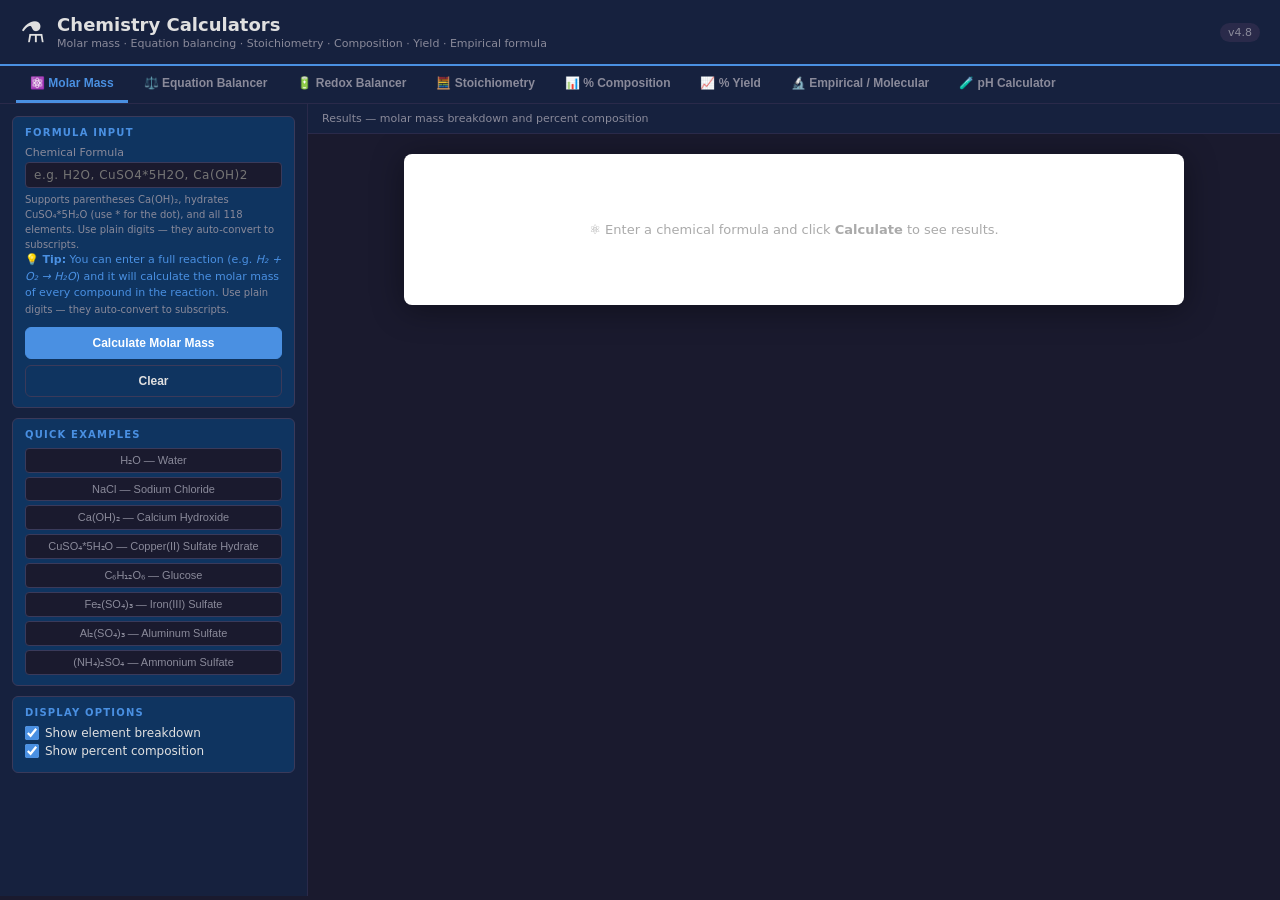
==== commit f1a72048: "Update index.html v4.8" ====
--- a/index.html
+++ b/index.html
@@ -17,7 +17,7 @@
       <p>Molar mass · Equation balancing · Stoichiometry · Composition · Yield · Empirical formula</p>
     </div>
   </div>
-  <div class="app-version">v4.7</div>
+  <div class="app-version">v4.8</div>
 </header>
 
 <nav class="tab-nav">
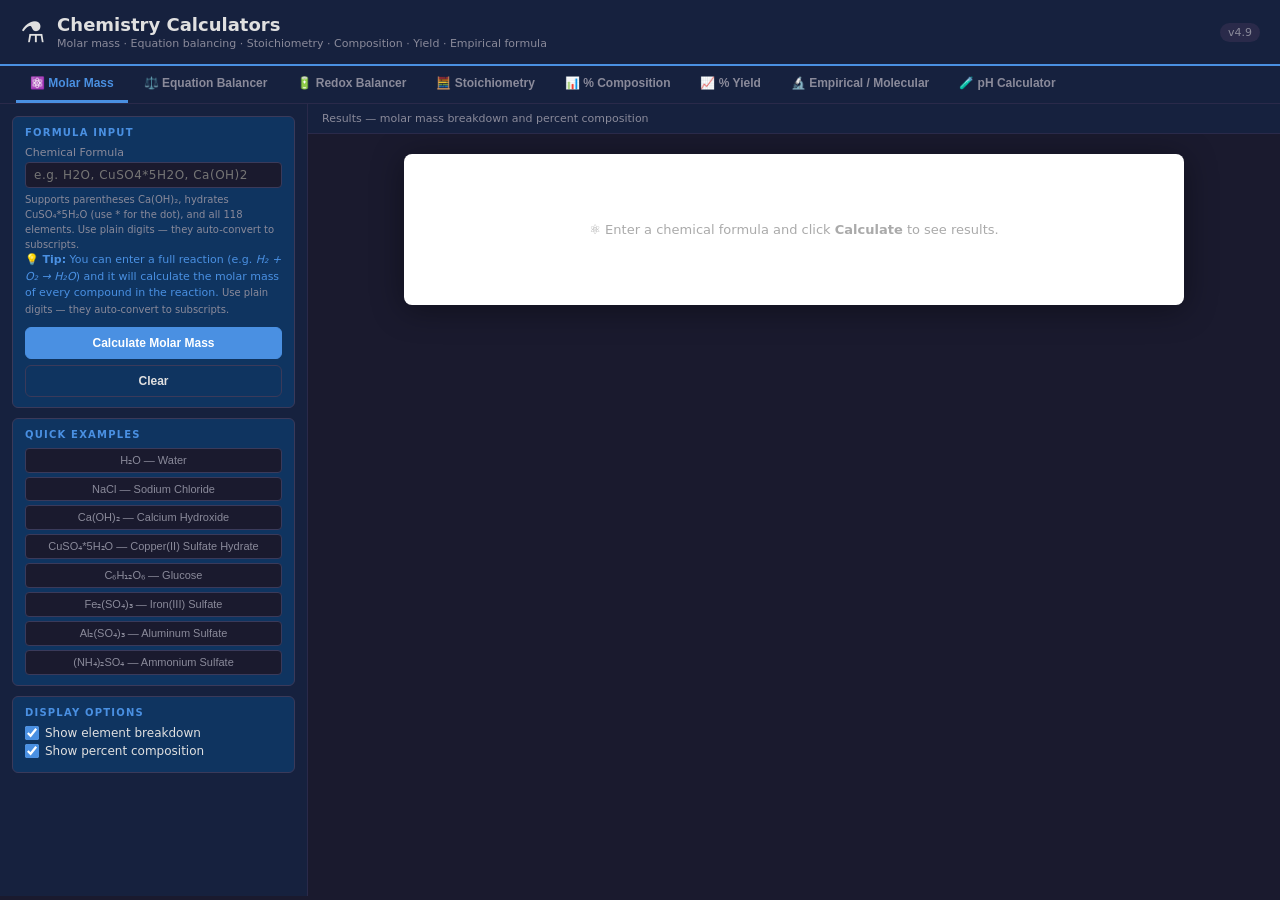
==== commit 456f3289: "Update index.html v4.9" ====
--- a/index.html
+++ b/index.html
@@ -17,7 +17,7 @@
       <p>Molar mass · Equation balancing · Stoichiometry · Composition · Yield · Empirical formula</p>
     </div>
   </div>
-  <div class="app-version">v4.8</div>
+  <div class="app-version">v4.9</div>
 </header>
 
 <nav class="tab-nav">
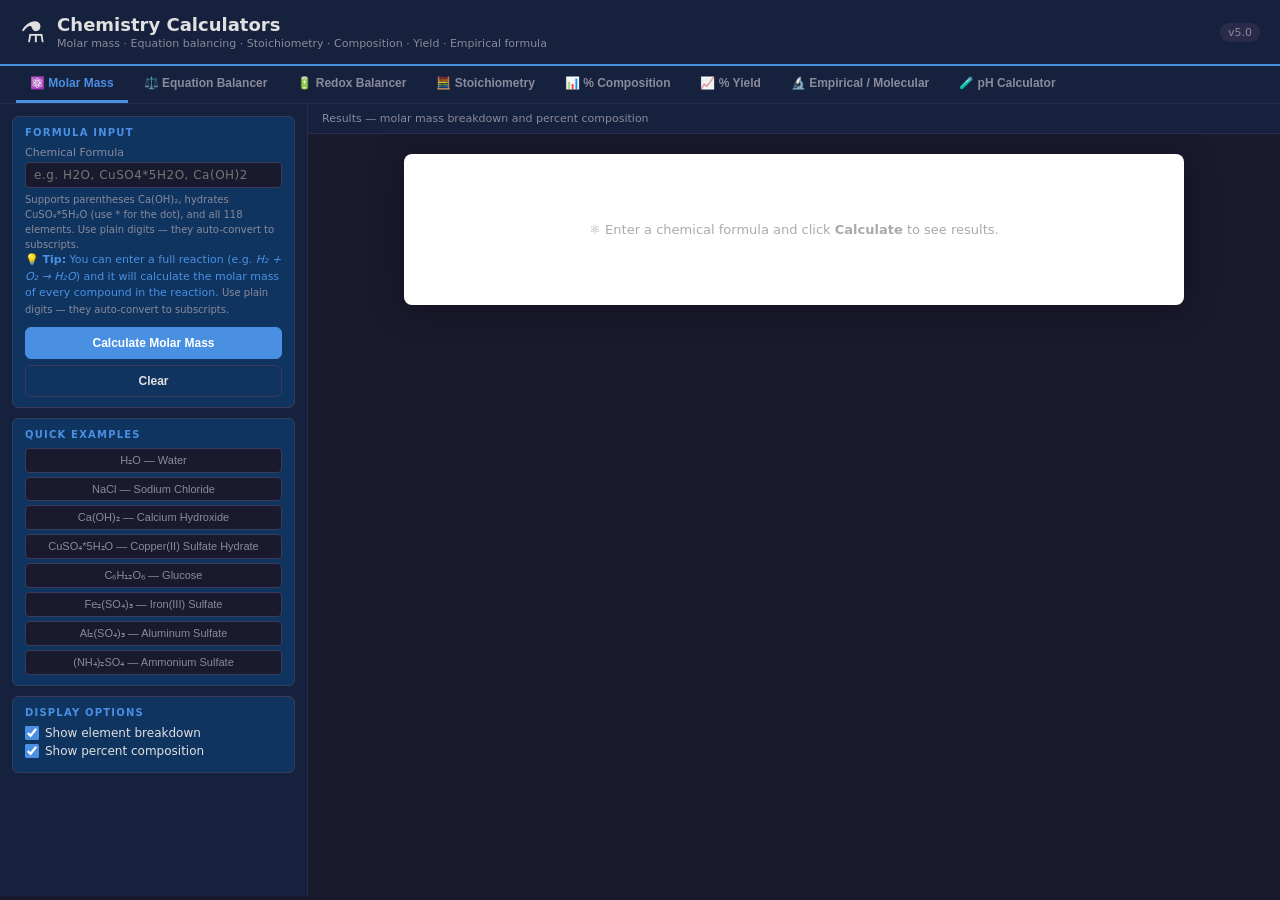
==== commit 6a6b4ba2: "Update index.html v5.0" ====
--- a/index.html
+++ b/index.html
@@ -17,7 +17,7 @@
       <p>Molar mass · Equation balancing · Stoichiometry · Composition · Yield · Empirical formula</p>
     </div>
   </div>
-  <div class="app-version">v4.9</div>
+  <div class="app-version">v5.0</div>
 </header>
 
 <nav class="tab-nav">
--- a/styles.css
+++ b/styles.css
@@ -995,3 +995,25 @@
   border-radius: 3px; padding: 3px 2px; cursor: pointer; transition: all 0.1s;
 }
 .cp-mode-btn.active { background: #3a3a5a; color: #e0e0e0; border-color: #5a5a7a; }
+
+/* ── POINT CARDS (copied exactly from Solubility Curve Generator) ── */
+.points-list { display: flex; flex-direction: column; gap: 7px; }
+.point-card { background: var(--bg); border: 1px solid var(--border); border-radius: 6px; padding: 9px 10px; }
+.point-card-header { display: flex; align-items: center; gap: 6px; margin-bottom: 7px; }
+.point-label-badge {
+  width: 20px; height: 20px; border-radius: 50%; background: var(--accent2);
+  color: #fff; font-size: 10px; font-weight: 700;
+  display: flex; align-items: center; justify-content: center; flex-shrink: 0;
+}
+.point-coords { flex: 1; font-size: 11px; font-weight: 600; color: var(--text); }
+.point-delete { background: none; border: none; color: var(--text-dim); cursor: pointer; font-size: 15px; padding: 0; line-height: 1; flex-shrink: 0; }
+.point-delete:hover { color: var(--red); }
+.point-toggles { display: flex; flex-direction: column; gap: 4px; margin-bottom: 6px; }
+.point-toggle { display: flex; align-items: center; gap: 6px; font-size: 11px; color: var(--text); cursor: pointer; }
+.point-toggle input[type="checkbox"] { accent-color: var(--accent); flex-shrink: 0; }
+.point-color-row { display: flex; align-items: center; gap: 7px; margin-top: 5px; }
+.point-color-row label { margin: 0; font-size: 10px; color: var(--text-dim); flex-shrink: 0; }
+.point-thick-row { display: flex; align-items: center; gap: 5px; margin-top: 5px; overflow: hidden; }
+.point-thick-row label { margin: 0; font-size: 10px; color: var(--text-dim); white-space: nowrap; flex-shrink: 0; }
+.point-thick-row input[type="range"] { flex: 1; min-width: 0; accent-color: var(--accent); }
+.point-thick-row input[type="number"] { width: 46px; min-width: 46px; flex-shrink: 0; font-size: 11px; padding: 4px 5px; }
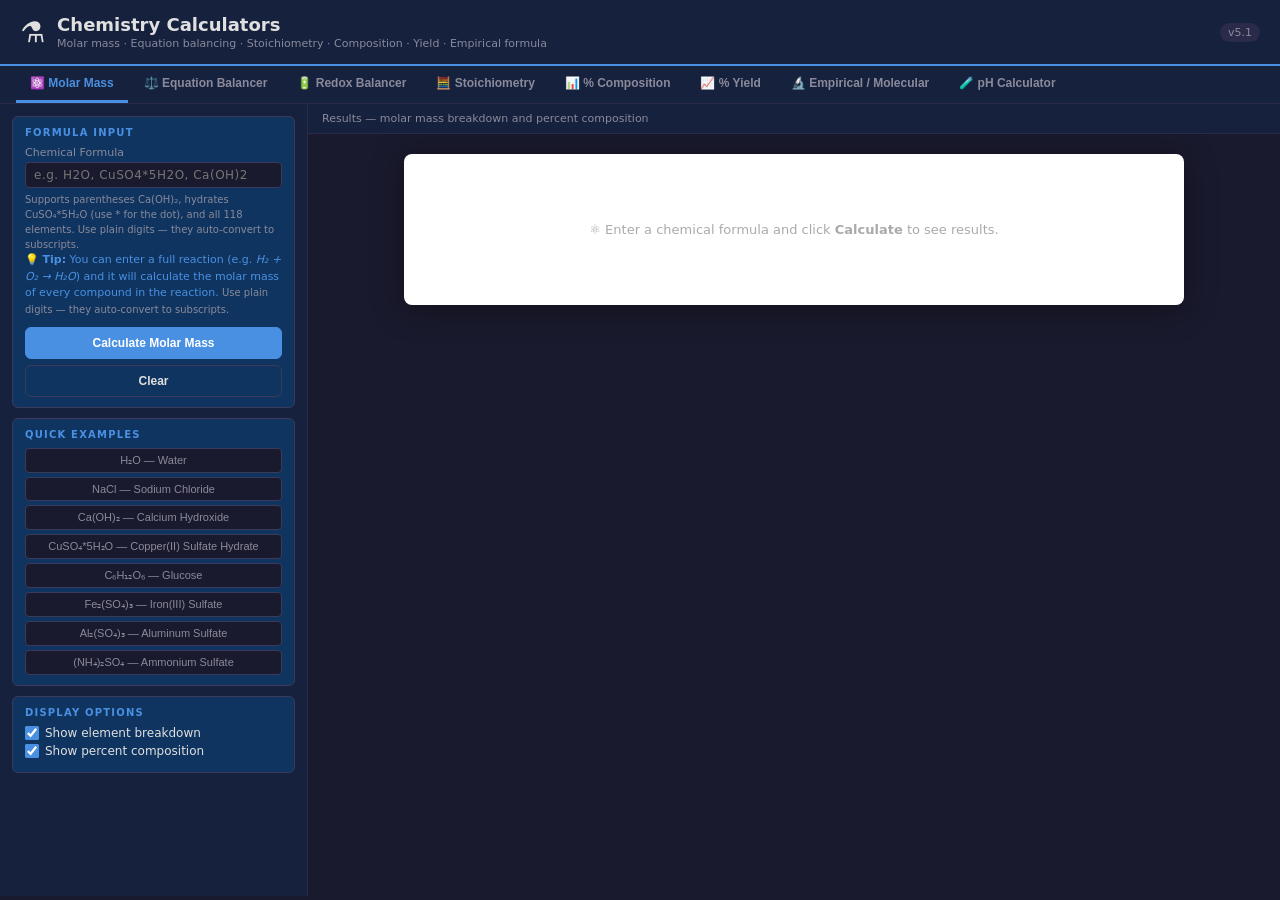
==== commit 42ffd5a2: "Update index.html v5.1" ====
--- a/index.html
+++ b/index.html
@@ -17,7 +17,7 @@
       <p>Molar mass · Equation balancing · Stoichiometry · Composition · Yield · Empirical formula</p>
     </div>
   </div>
-  <div class="app-version">v5.0</div>
+  <div class="app-version">v5.1</div>
 </header>
 
 <nav class="tab-nav">
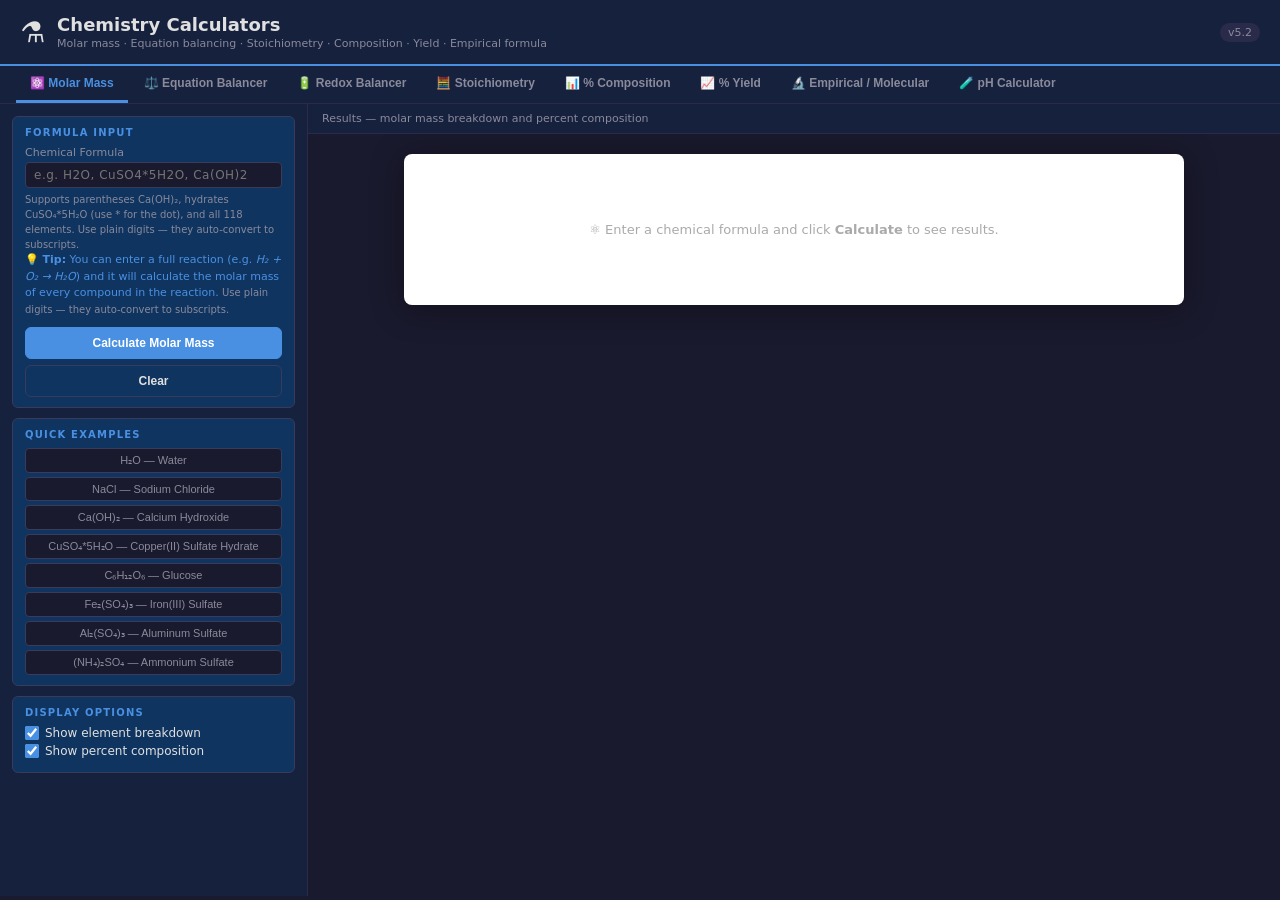
==== commit 98acefc7: "Update index.html v5.2" ====
--- a/index.html
+++ b/index.html
@@ -17,7 +17,7 @@
       <p>Molar mass · Equation balancing · Stoichiometry · Composition · Yield · Empirical formula</p>
     </div>
   </div>
-  <div class="app-version">v5.1</div>
+  <div class="app-version">v5.2</div>
 </header>
 
 <nav class="tab-nav">
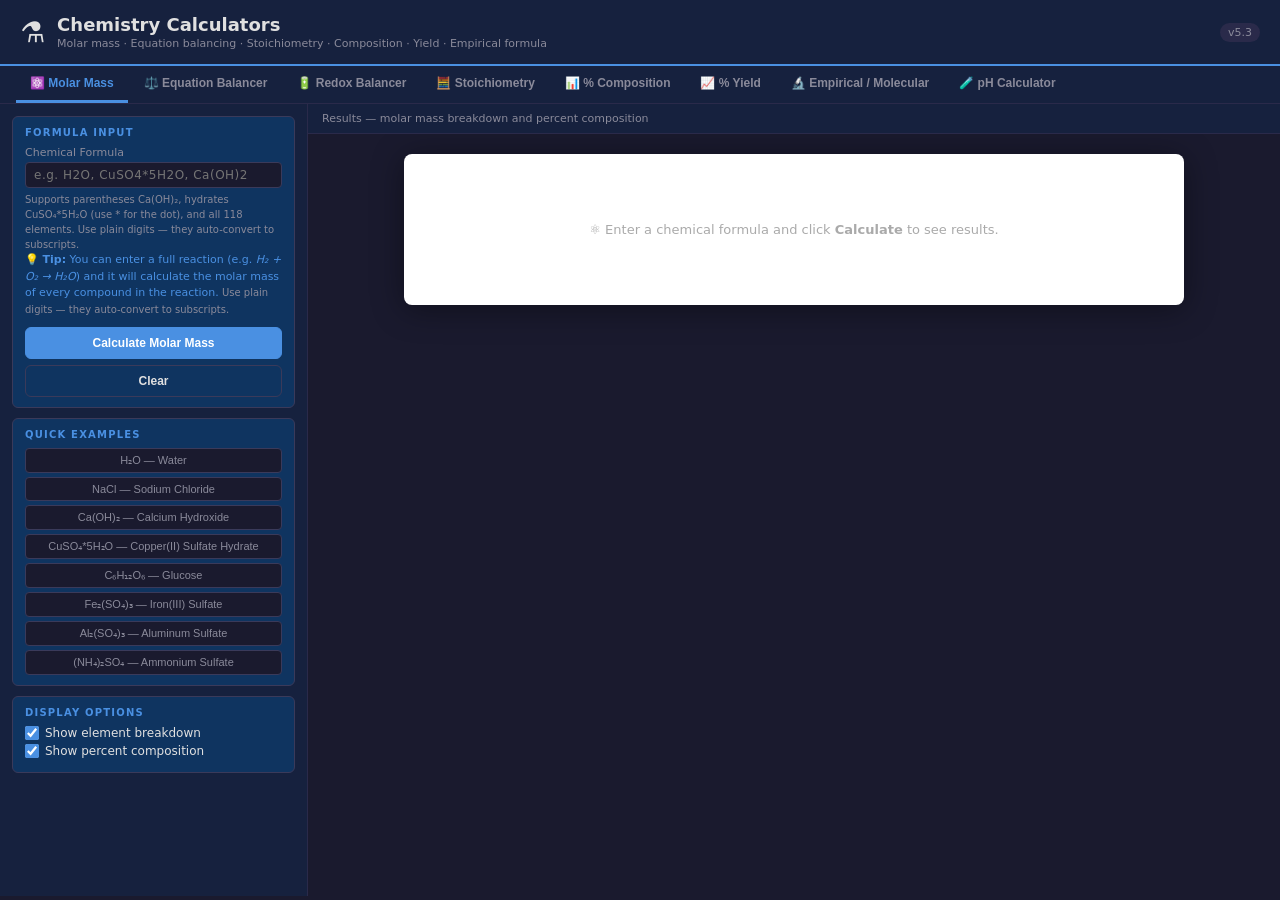
==== commit 2cd16776: "Update index.html exposed polyproticInputs from polyprotic.js (it's currently private), then add the" ====
--- a/index.html
+++ b/index.html
@@ -17,7 +17,7 @@
       <p>Molar mass · Equation balancing · Stoichiometry · Composition · Yield · Empirical formula</p>
     </div>
   </div>
-  <div class="app-version">v5.2</div>
+  <div class="app-version">v5.3</div>
 </header>
 
 <nav class="tab-nav">
@@ -543,6 +543,8 @@
         <button class="style-btn"        id="ph-mode-weak-acid"    onclick="PhCalculator.setMode('weak-acid')">Weak Acid</button>
         <button class="style-btn"        id="ph-mode-weak-base"    onclick="PhCalculator.setMode('weak-base')">Weak Base</button>
         <button class="style-btn"        id="ph-mode-buffer"       onclick="PhCalculator.setMode('buffer')">Buffer Solution</button>
+        <button class="style-btn"        id="ph-mode-buffer-addition" onclick="PhCalculator.setMode('buffer-addition')">Buffer + Acid/Base Addition</button>
+        <button class="style-btn"        id="ph-mode-polyprotic"   onclick="PhCalculator.setMode('polyprotic')">Polyprotic Acid/Buffer</button>
         <button class="style-btn"        id="ph-mode-titration"    onclick="PhCalculator.setMode('titration')">Titration Curve</button>
       </div>
     </div>
@@ -597,6 +599,7 @@
 <script src="percent-yield.js"></script>
 <script src="empirical-molecular.js"></script>
 <script src="color-picker.js"></script>
+<script src="polyprotic.js"></script>
 <script src="ph-calculator.js"></script>
 
 </body>
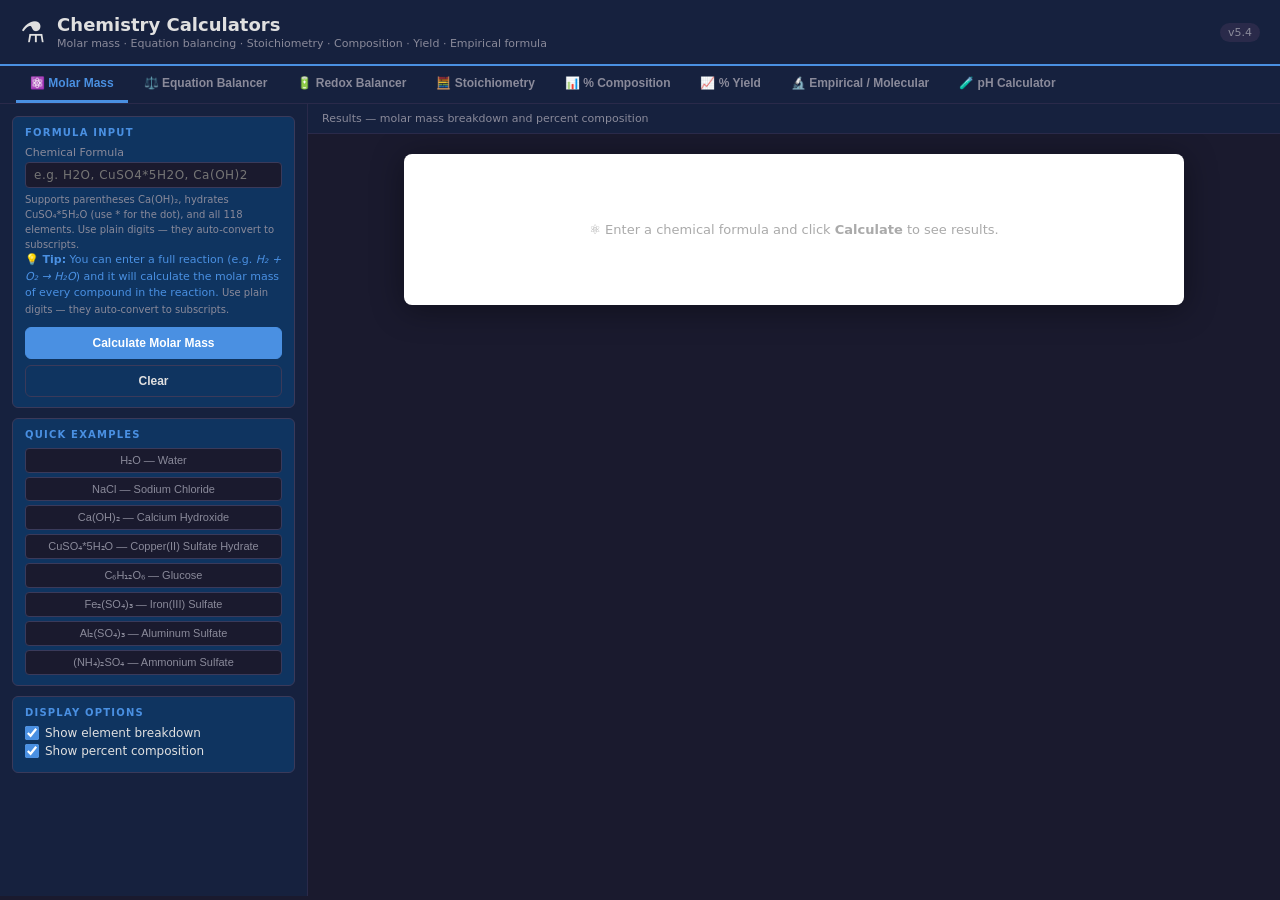
==== commit d6363a80: "Update index.html v5.4" ====
--- a/index.html
+++ b/index.html
@@ -17,7 +17,7 @@
       <p>Molar mass · Equation balancing · Stoichiometry · Composition · Yield · Empirical formula</p>
     </div>
   </div>
-  <div class="app-version">v5.3</div>
+  <div class="app-version">v5.4</div>
 </header>
 
 <nav class="tab-nav">
